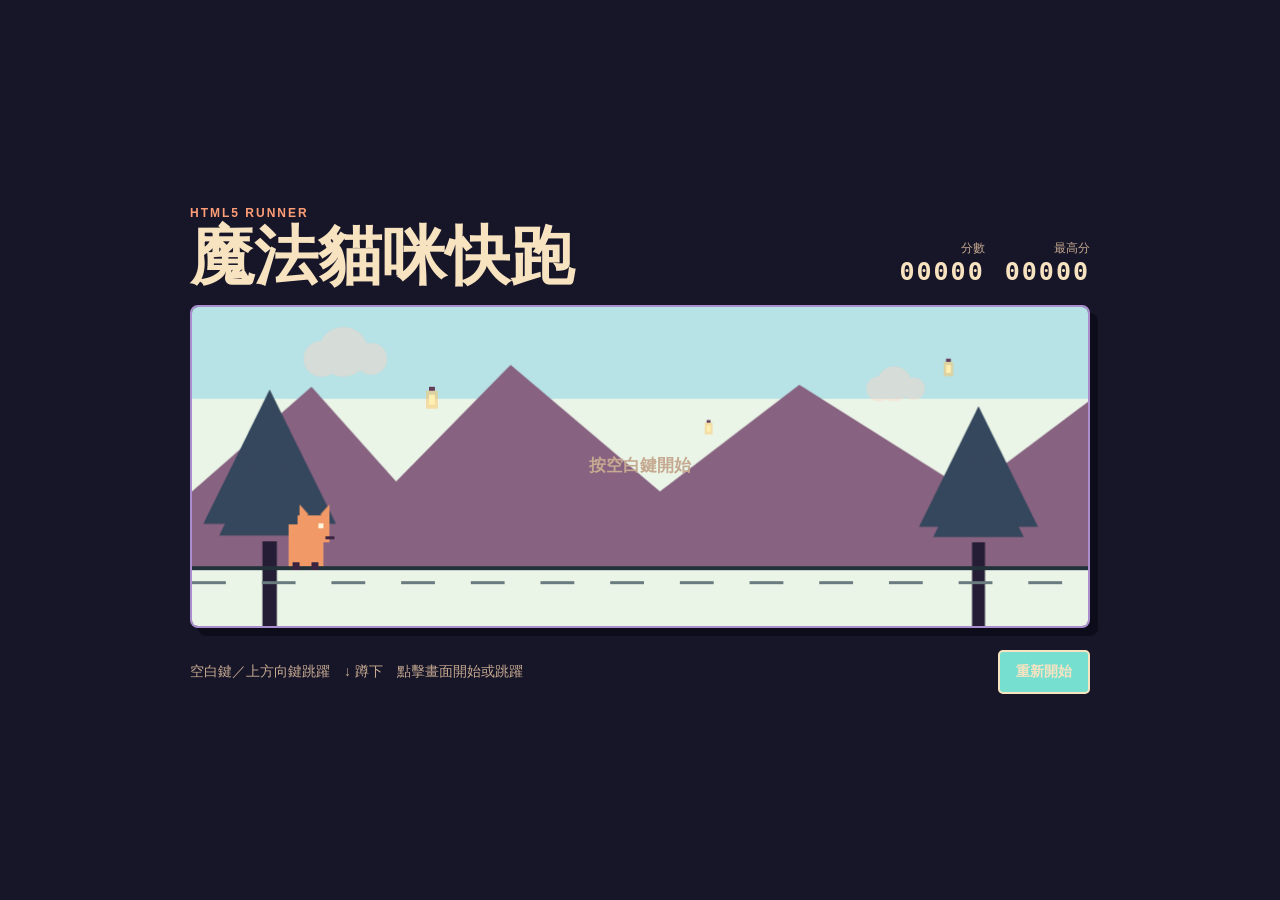
==== index.html @ 8875092c "0924" ====
<!DOCTYPE html>
<html lang="zh-Hant">
<head>
	<meta charset="UTF-8">
	<meta name="viewport" content="width=device-width, initial-scale=1.0">
	<title>魔法貓咪快跑</title>
	<link rel="stylesheet" href="dino-game.css">
</head>
<body>
	<main class="game-shell">
		<header class="game-header">
			<div>
				<p class="eyebrow">HTML5 RUNNER</p>
				<h1>魔法貓咪快跑</h1>
			</div>
			<div class="score-board" aria-label="遊戲分數">
				<div><span>分數</span><strong id="score">00000</strong></div>
				<div><span>最高分</span><strong id="high-score">00000</strong></div>
			</div>
		</header>

		<section class="game-card" aria-label="魔法貓咪遊戲區域">
			<canvas id="game-canvas" width="900" height="320" tabindex="0" aria-label="魔法貓咪遊戲畫布"></canvas>
			<div id="status" class="status" aria-live="polite">按空白鍵開始</div>
		</section>

		<div class="game-controls">
			<p>空白鍵／上方向鍵跳躍　↓ 蹲下　點擊畫面開始或跳躍</p>
			<button id="restart-button" type="button">重新開始</button>
		</div>
	</main>

	<script src="dino-game.js" defer></script>
</body>
</html>
---- dino-game.css ----
:root { color-scheme: dark; --ink: #f8e3c1; --muted: #c5a990; --paper: #221d38; --mint: #77dfd0; --coral: #ff9e76; }
* { box-sizing: border-box; }
body { margin: 0; min-height: 100vh; display: grid; place-items: center; padding: 24px; background: #171528; color: var(--ink); font-family: Georgia, "Times New Roman", serif; }
.game-shell { width: min(900px, 100%); }
.game-header { display: flex; align-items: end; justify-content: space-between; gap: 24px; margin-bottom: 18px; }
.eyebrow { margin: 0 0 6px; color: var(--coral); font: 700 12px/1.2 Arial, sans-serif; letter-spacing: 2px; }
h1 { margin: 0; font-size: clamp(34px, 7vw, 64px); line-height: .95; }
.score-board { display: flex; gap: 20px; text-align: right; font-family: Arial, sans-serif; }
.score-board span { display: block; color: var(--muted); font-size: 12px; }
.score-board strong { font: 700 25px/1.2 monospace; letter-spacing: 2px; }
.game-card { position: relative; overflow: hidden; border: 2px solid #a98dcc; border-radius: 8px; background: var(--paper); box-shadow: 8px 8px 0 #0d0c1b; }
#game-canvas { display: block; width: 100%; height: auto; cursor: pointer; outline: none; }
.status { position: absolute; top: 46%; right: 0; left: 0; text-align: center; color: var(--muted); font: 700 17px Arial, sans-serif; pointer-events: none; }
.game-controls { display: flex; align-items: center; justify-content: space-between; gap: 16px; margin-top: 22px; color: var(--muted); font: 14px Arial, sans-serif; }
.game-controls p { margin: 0; }
button { border: 2px solid var(--ink); border-radius: 5px; padding: 11px 16px; background: var(--mint); color: var(--ink); font: 700 14px Arial, sans-serif; cursor: pointer; }
button:hover, button:focus-visible { background: var(--coral); outline: 3px solid rgba(239, 128, 104, .3); outline-offset: 2px; }
@media (max-width: 560px) { body { padding: 14px; } .game-header { align-items: start; } .score-board { gap: 10px; } .score-board strong { font-size: 18px; } .game-controls { align-items: start; flex-direction: column; } }
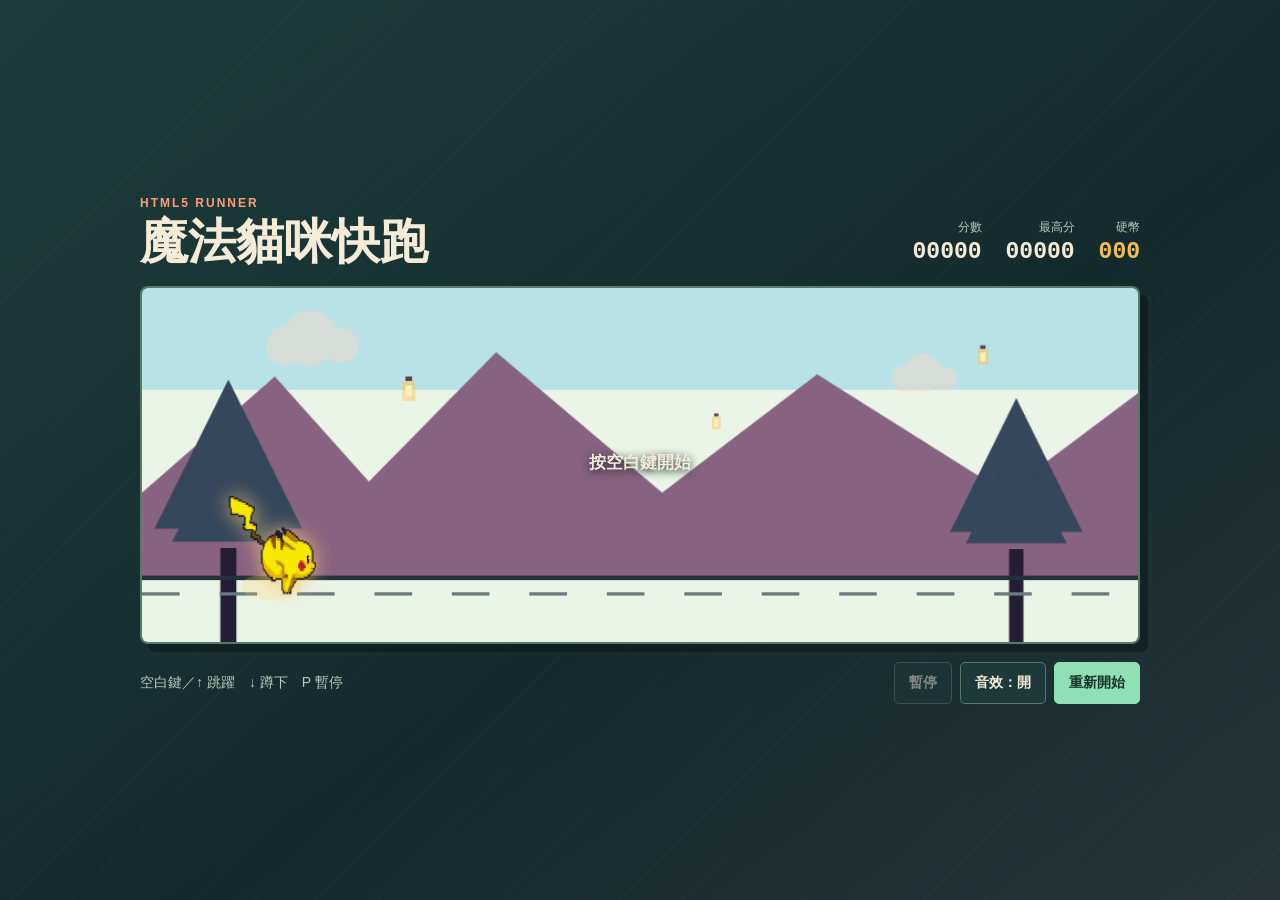
==== commit 81347e2e: "466" ====
--- a/index.html
+++ b/index.html
@@ -16,6 +16,7 @@
 			<div class="score-board" aria-label="遊戲分數">
 				<div><span>分數</span><strong id="score">00000</strong></div>
 				<div><span>最高分</span><strong id="high-score">00000</strong></div>
+				<div><span>硬幣</span><strong id="coin-count">000</strong></div>
 			</div>
 		</header>
 
@@ -25,10 +26,26 @@
 		</section>
 
 		<div class="game-controls">
-			<p>空白鍵／上方向鍵跳躍　↓ 蹲下　點擊畫面開始或跳躍</p>
-			<button id="restart-button" type="button">重新開始</button>
+			<p>空白鍵／↑ 跳躍　↓ 蹲下　P 暫停</p>
+			<div class="control-buttons">
+				<button id="pause-button" type="button" disabled>暫停</button>
+				<button id="sound-button" type="button" aria-pressed="true">音效：開</button>
+				<button id="restart-button" type="button">重新開始</button>
+			</div>
+		</div>
+		<div class="touch-controls" aria-label="觸控操作">
+			<button id="jump-button" type="button">跳躍</button>
+			<button id="duck-button" type="button">按住蹲下</button>
 		</div>
 	</main>
+	<section class="orientation-prompt" aria-labelledby="orientation-title">
+		<div>
+			<p class="eyebrow">MAGIC CAT RUNNER</p>
+			<h2 id="orientation-title">請橫向遊玩</h2>
+			<p>將手機轉為橫向，體驗完整跑道。</p>
+			<button id="landscape-button" type="button">進入橫向遊戲</button>
+		</div>
+	</section>
 
 	<script src="dino-game.js" defer></script>
 </body>
--- a/dino-game.css
+++ b/dino-game.css
@@ -1,18 +1,78 @@
-:root { color-scheme: dark; --ink: #f8e3c1; --muted: #c5a990; --paper: #221d38; --mint: #77dfd0; --coral: #ff9e76; }
+:root {
+	color-scheme: dark;
+	--ink: #f5ecd8;
+	--muted: #b8c8bc;
+	--night: #142b2d;
+	--panel: #1d3939;
+	--line: #567b69;
+	--mint: #91dfb4;
+	--coral: #ff9c78;
+	--gold: #f4bd58;
+}
 * { box-sizing: border-box; }
-body { margin: 0; min-height: 100vh; display: grid; place-items: center; padding: 24px; background: #171528; color: var(--ink); font-family: Georgia, "Times New Roman", serif; }
-.game-shell { width: min(900px, 100%); }
-.game-header { display: flex; align-items: end; justify-content: space-between; gap: 24px; margin-bottom: 18px; }
-.eyebrow { margin: 0 0 6px; color: var(--coral); font: 700 12px/1.2 Arial, sans-serif; letter-spacing: 2px; }
-h1 { margin: 0; font-size: clamp(34px, 7vw, 64px); line-height: .95; }
-.score-board { display: flex; gap: 20px; text-align: right; font-family: Arial, sans-serif; }
-.score-board span { display: block; color: var(--muted); font-size: 12px; }
-.score-board strong { font: 700 25px/1.2 monospace; letter-spacing: 2px; }
-.game-card { position: relative; overflow: hidden; border: 2px solid #a98dcc; border-radius: 8px; background: var(--paper); box-shadow: 8px 8px 0 #0d0c1b; }
-#game-canvas { display: block; width: 100%; height: auto; cursor: pointer; outline: none; }
-.status { position: absolute; top: 46%; right: 0; left: 0; text-align: center; color: var(--muted); font: 700 17px Arial, sans-serif; pointer-events: none; }
-.game-controls { display: flex; align-items: center; justify-content: space-between; gap: 16px; margin-top: 22px; color: var(--muted); font: 14px Arial, sans-serif; }
+body {
+	min-height: 100vh;
+	margin: 0;
+	display: grid;
+	place-items: center;
+	padding: 32px 24px;
+	background-color: var(--night);
+	background-image: repeating-linear-gradient(135deg, transparent 0 42px, rgba(169, 220, 183, .025) 42px 43px), linear-gradient(145deg, #1d3c3b, #142b2d 58%, #243437);
+	color: var(--ink);
+	font-family: Georgia, "Times New Roman", serif;
+}
+.game-shell { width: min(1000px, 100%); }
+.game-header { display: flex; align-items: end; justify-content: space-between; gap: 24px; margin-bottom: 20px; }
+.eyebrow { margin: 0 0 8px; color: var(--coral); font: 700 12px/1.2 "Trebuchet MS", sans-serif; letter-spacing: 2px; }
+h1 { margin: 0; font-size: 48px; line-height: 1; }
+.score-board { display: flex; gap: 24px; text-align: right; font-family: "Trebuchet MS", sans-serif; }
+.score-board span { display: block; margin-bottom: 3px; color: var(--muted); font-size: 12px; }
+.score-board strong { font: 700 23px/1.2 "Courier New", monospace; }
+.score-board > div:last-child strong { color: var(--gold); }
+.game-card { position: relative; overflow: hidden; border: 2px solid var(--line); border-radius: 8px; background: var(--panel); box-shadow: 8px 8px 0 rgba(7, 18, 19, .44); }
+#game-canvas { display: block; width: 100%; height: auto; cursor: pointer; outline: none; touch-action: manipulation; }
+.status { position: absolute; top: 46%; right: 0; left: 0; padding: 0 12px; text-align: center; color: var(--ink); font: 700 17px "Trebuchet MS", sans-serif; text-shadow: 0 2px 8px #132525; pointer-events: none; }
+.game-controls { display: flex; align-items: center; justify-content: space-between; gap: 16px; margin-top: 18px; color: var(--muted); font: 14px "Trebuchet MS", sans-serif; }
 .game-controls p { margin: 0; }
-button { border: 2px solid var(--ink); border-radius: 5px; padding: 11px 16px; background: var(--mint); color: var(--ink); font: 700 14px Arial, sans-serif; cursor: pointer; }
-button:hover, button:focus-visible { background: var(--coral); outline: 3px solid rgba(239, 128, 104, .3); outline-offset: 2px; }
-@media (max-width: 560px) { body { padding: 14px; } .game-header { align-items: start; } .score-board { gap: 10px; } .score-board strong { font-size: 18px; } .game-controls { align-items: start; flex-direction: column; } }+.control-buttons { display: flex; gap: 8px; }
+button { min-height: 42px; border: 1px solid var(--line); border-radius: 5px; padding: 9px 14px; background: var(--panel); color: var(--ink); font: 700 14px "Trebuchet MS", sans-serif; cursor: pointer; touch-action: manipulation; }
+button:hover:not(:disabled) { border-color: var(--mint); background: #294c47; }
+button:focus-visible { outline: 3px solid var(--gold); outline-offset: 2px; }
+button:disabled { opacity: .48; cursor: not-allowed; }
+#restart-button { border-color: var(--mint); background: var(--mint); color: #17332c; }
+#restart-button:hover { background: #b0edc9; }
+.touch-controls { display: none; }
+.orientation-prompt { display: none; }
+@media (max-width: 640px) {
+	body { min-height: 100svh; padding: 22px 14px; }
+	.game-header { align-items: start; flex-direction: column; gap: 14px; margin-bottom: 16px; }
+	h1 { font-size: 38px; }
+	.score-board { width: 100%; justify-content: space-between; gap: 8px; }
+	.score-board strong { font-size: 20px; }
+	.game-card { border-radius: 6px; }
+	.game-controls { align-items: start; flex-direction: column; margin-top: 14px; }
+	.control-buttons { width: 100%; }
+	.control-buttons button { flex: 1; padding-right: 8px; padding-left: 8px; }
+	.touch-controls { display: grid; grid-template-columns: 1fr 1fr; gap: 10px; margin-top: 12px; }
+	.touch-controls button { min-height: 54px; border-color: var(--mint); background: var(--mint); color: #17332c; font-size: 16px; touch-action: none; user-select: none; }
+	.touch-controls button:active { background: #b0edc9; }
+}
+@media (prefers-reduced-motion: reduce) {
+	*, *::before, *::after { scroll-behavior: auto !important; }
+}
+@media (orientation: portrait) and (max-width: 760px) {
+	.orientation-prompt {
+		position: fixed;
+		inset: 0;
+		z-index: 10;
+		display: grid;
+		place-items: center;
+		padding: 24px;
+		background: var(--night);
+		text-align: center;
+	}
+	.orientation-prompt > div { width: min(340px, 100%); }
+	.orientation-prompt h2 { margin: 0; font-size: 36px; }
+	.orientation-prompt p:not(.eyebrow) { margin: 12px 0 22px; color: var(--muted); font: 16px/1.5 "Trebuchet MS", sans-serif; }
+	.orientation-prompt button { min-height: 50px; border-color: var(--mint); background: var(--mint); color: #17332c; }
+}
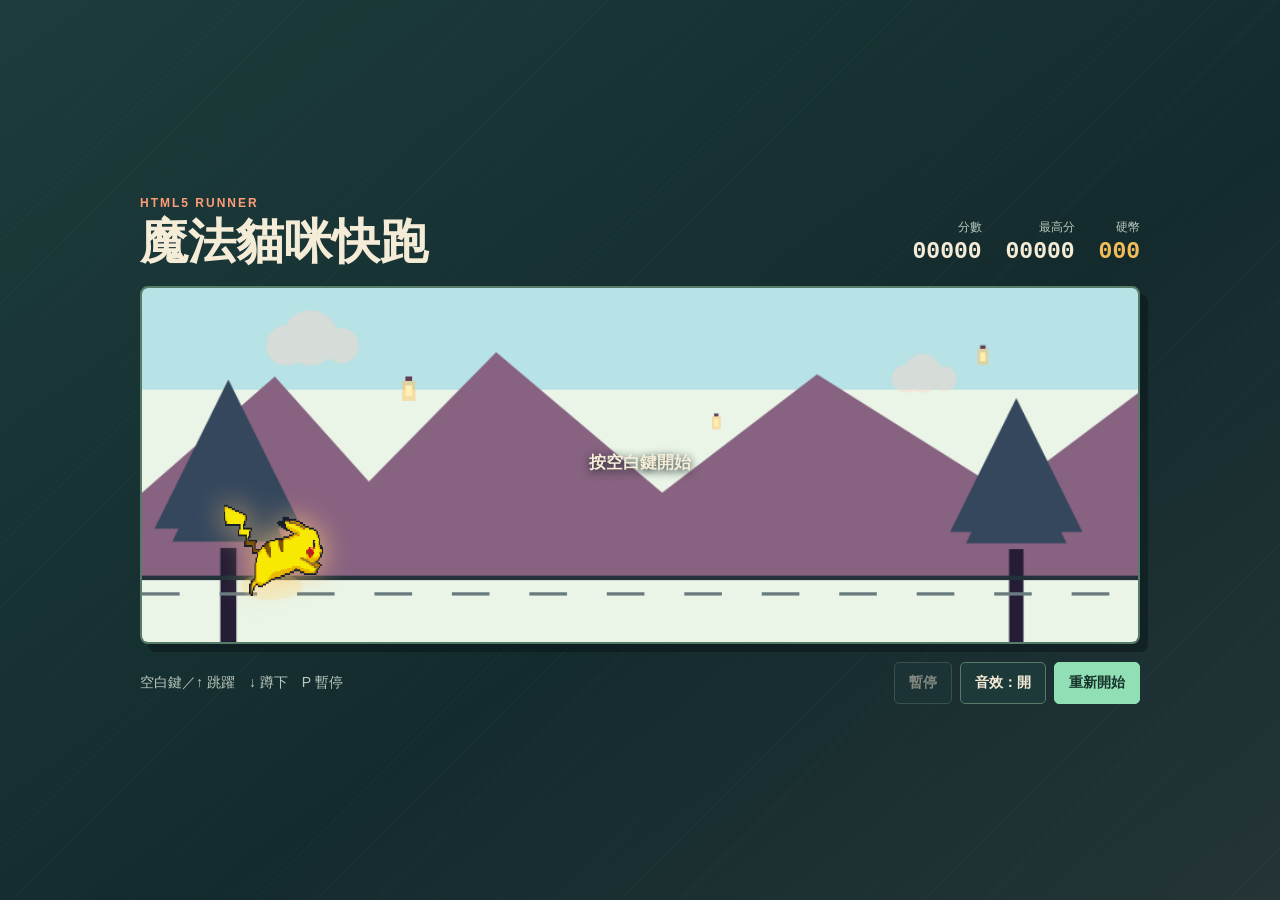
==== commit 2b3490c2: "4771" ====
--- a/index.html
+++ b/index.html
@@ -22,6 +22,7 @@
 
 		<section class="game-card" aria-label="魔法貓咪遊戲區域">
 			<canvas id="game-canvas" width="900" height="320" tabindex="0" aria-label="魔法貓咪遊戲畫布"></canvas>
+			<img id="hero-sprite" class="hero-sprite" src="./45.gif" alt="" aria-hidden="true" draggable="false">
 			<div id="status" class="status" aria-live="polite">按空白鍵開始</div>
 		</section>
 
--- a/dino-game.css
+++ b/dino-game.css
@@ -31,7 +31,9 @@
 .score-board > div:last-child strong { color: var(--gold); }
 .game-card { position: relative; overflow: hidden; border: 2px solid var(--line); border-radius: 8px; background: var(--panel); box-shadow: 8px 8px 0 rgba(7, 18, 19, .44); }
 #game-canvas { display: block; width: 100%; height: auto; cursor: pointer; outline: none; touch-action: manipulation; }
+.hero-sprite { position: absolute; z-index: 1; display: block; object-fit: fill; pointer-events: none; filter: drop-shadow(0 0 14px rgba(255, 200, 120, .8)); }
 .status { position: absolute; top: 46%; right: 0; left: 0; padding: 0 12px; text-align: center; color: var(--ink); font: 700 17px "Trebuchet MS", sans-serif; text-shadow: 0 2px 8px #132525; pointer-events: none; }
+.status { z-index: 2; }
 .game-controls { display: flex; align-items: center; justify-content: space-between; gap: 16px; margin-top: 18px; color: var(--muted); font: 14px "Trebuchet MS", sans-serif; }
 .game-controls p { margin: 0; }
 .control-buttons { display: flex; gap: 8px; }
